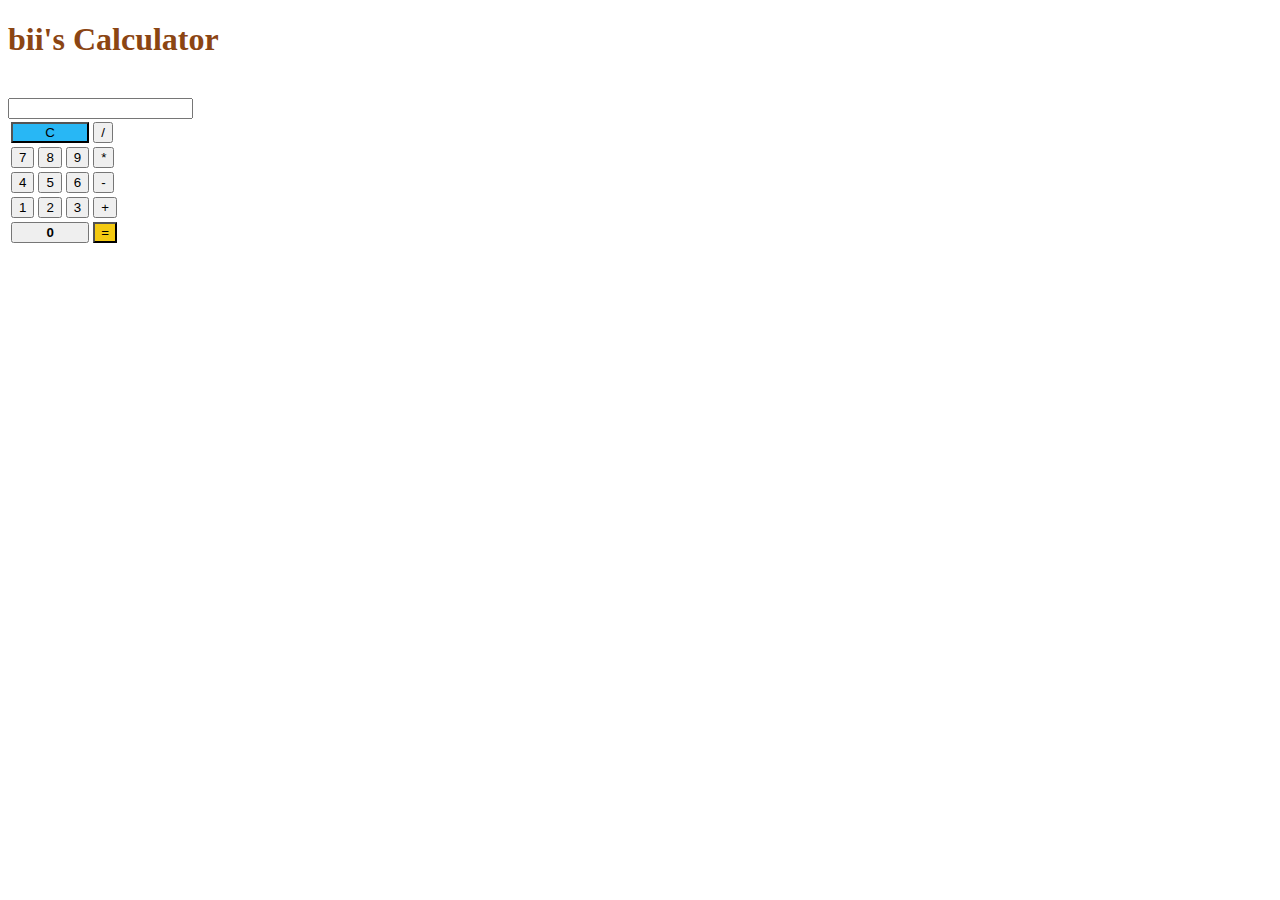
==== project2/index2.html @ 094c941f "HTML: 화면 구성" ====
<!DOCTYPE html>
<html>
    <head>
        <meta charset="UTF-8">
        <meta name="viewport" content="width=device-width,initial-scale=1.0">
        <title>계산기</title>
        <link rel="stylesheet" href="style2.css">
    </head>
    <body>
        <div class="container">
            <h1 style="color: saddlebrown;">
                bii's Calculator
            </h1>
            <br>
            <div class="Calculator">
                <input type="text" id="screen" class="screen" readonly>
                <table>
                    <tr>
                        <td colspan="3"><button id="resetButton" style="width:100%; background-color: rgb(40, 183, 245)">C</button></td>
                        <td><button>/</button></td>
                    </tr>
                    <tr>
                        <td><button>7</button></td>
                        <td><button>8</button></td>
                        <td><button>9</button></td>
                        <td><button>*</button></td>
                    </tr>
                    <tr>
                        <td><button>4</button></td>
                        <td><button>5</button></td>
                        <td><button>6</button></td>
                        <td><button>-</button></td>
                    </tr>
                    <tr>
                        <td><button>1</button></td>
                        <td><button>2</button></td>
                        <td><button>3</button></td>
                        <td><button>+</button></td>
                    </tr>
                    <tr>
                        <td colspan="3"><button style="width:100%; font-weight: bold;">0</button></td>
                        <td><button id="result" style="background-color: rgb(244, 202, 18)">=</button></td>
                    </tr>
                </table>
            </div>
        </div>
        <script src="script2.js"></script>
    </body>
</html>
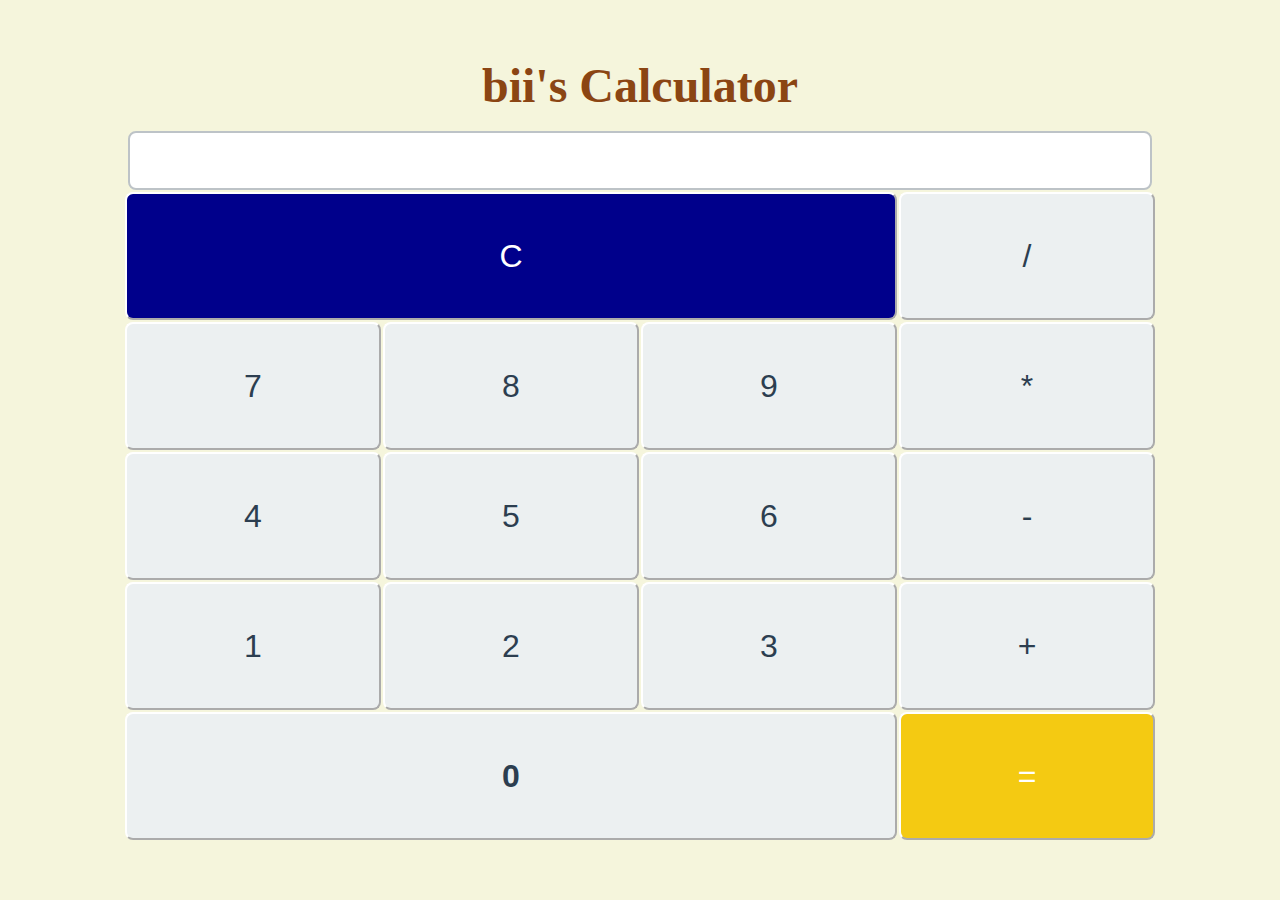
==== commit c8c2b0db: "css: 스타일 완료" ====
--- a/project2/index2.html
+++ b/project2/index2.html
@@ -16,7 +16,7 @@
                 <input type="text" id="screen" class="screen" readonly>
                 <table>
                     <tr>
-                        <td colspan="3"><button id="resetButton" style="width:100%; background-color: rgb(40, 183, 245)">C</button></td>
+                        <td colspan="3"><button id="resetButton" style="width:100%; background-color: darkblue; color:white">C</button></td>
                         <td><button>/</button></td>
                     </tr>
                     <tr>
@@ -39,7 +39,7 @@
                     </tr>
                     <tr>
                         <td colspan="3"><button style="width:100%; font-weight: bold;">0</button></td>
-                        <td><button id="result" style="background-color: rgb(244, 202, 18)">=</button></td>
+                        <td><button id="result" style="color: white; background-color:rgb(244, 202, 18)">=</button></td>
                     </tr>
                 </table>
             </div>
--- a/project2/style2.css
+++ b/project2/style2.css
@@ -0,0 +1,76 @@
+*{
+    padding: 0;
+    margin: 0;
+    box-sizing: border-box;
+}
+
+body{
+    display: flex;
+    align-items: center;
+    justify-content: center;
+    min-height: 100vh;
+    color: #2c3e50;
+    background-color: beige;
+    animation: fadein 1.5s;
+}
+
+/* 에니메이션 설정 */
+@keyframes fadein{
+    from{
+        opacity: 0%;
+    }
+    to{
+        opacity: 100%;
+    }
+}
+
+.container{
+    display: block;
+    text-align: center;
+}
+
+h1{
+    margin-bottom: 0;
+    font-size: 300%;
+    color:#34495e;
+}
+
+input{
+    /* 입력방향: 왼쪽 -> 오른쪽 */
+    direction: ltr;
+    background-color: #ffffff;
+    width: 80vw;
+    font-size: 3rem;
+    color:#2c3e50;
+    border: 2px solid #bdc3c7;
+    border-radius: 0.5rem;
+}
+
+table{
+    /* 가운데에 오게 */
+    margin: 0 auto;
+}
+
+button{
+    /* border:none; */
+    border-color: white;
+    background-color: #ecf0f1;
+    width: 20vw;
+    height: 10vw;
+    font-size: 2rem;
+    border-radius: 0.5rem;
+    color: #2c3e50;
+    transition: box-shadow 0.3s ease transform 0.2s ease;
+}
+
+/* 버튼을 눌렀을 때 효과*/
+button:active{
+    transform: scale(0.95);
+    box-shadow: 3px 2px 22px 1px rgba(0,0,0,0,15);
+}
+
+/* 버튼에 커서 올렸을 때 효과 */
+button:hover{
+    transform: scale(0.95);
+    box-shadow: 0px 0px 10px 0px rgba(0,0,0,0.2);
+}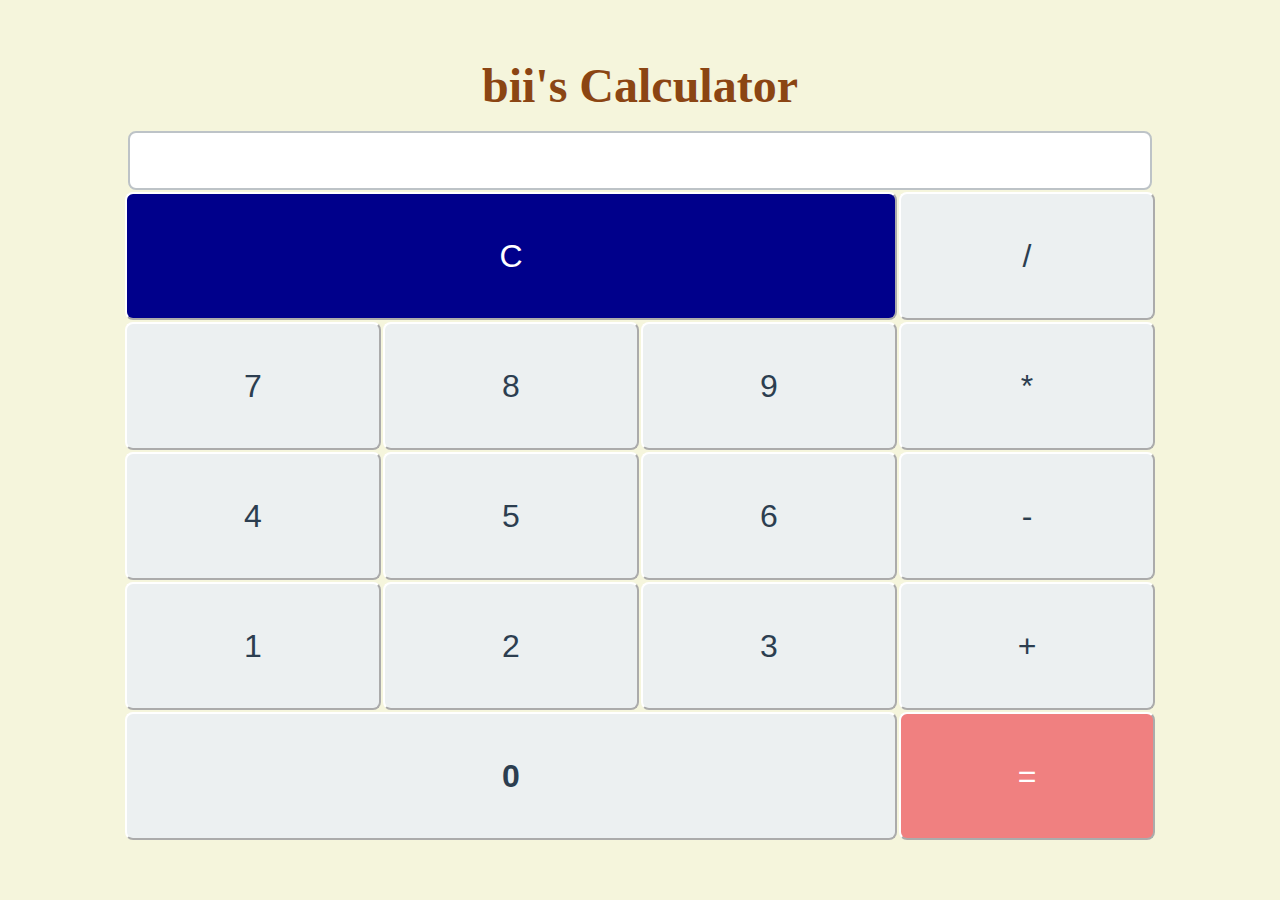
==== commit ab362450: "JS: 기능 완료" ====
--- a/project2/index2.html
+++ b/project2/index2.html
@@ -39,7 +39,7 @@
                     </tr>
                     <tr>
                         <td colspan="3"><button style="width:100%; font-weight: bold;">0</button></td>
-                        <td><button id="result" style="color: white; background-color:rgb(244, 202, 18)">=</button></td>
+                        <td><button id="result" style="color:white; background-color:lightcoral">=</button></td>
                     </tr>
                 </table>
             </div>
